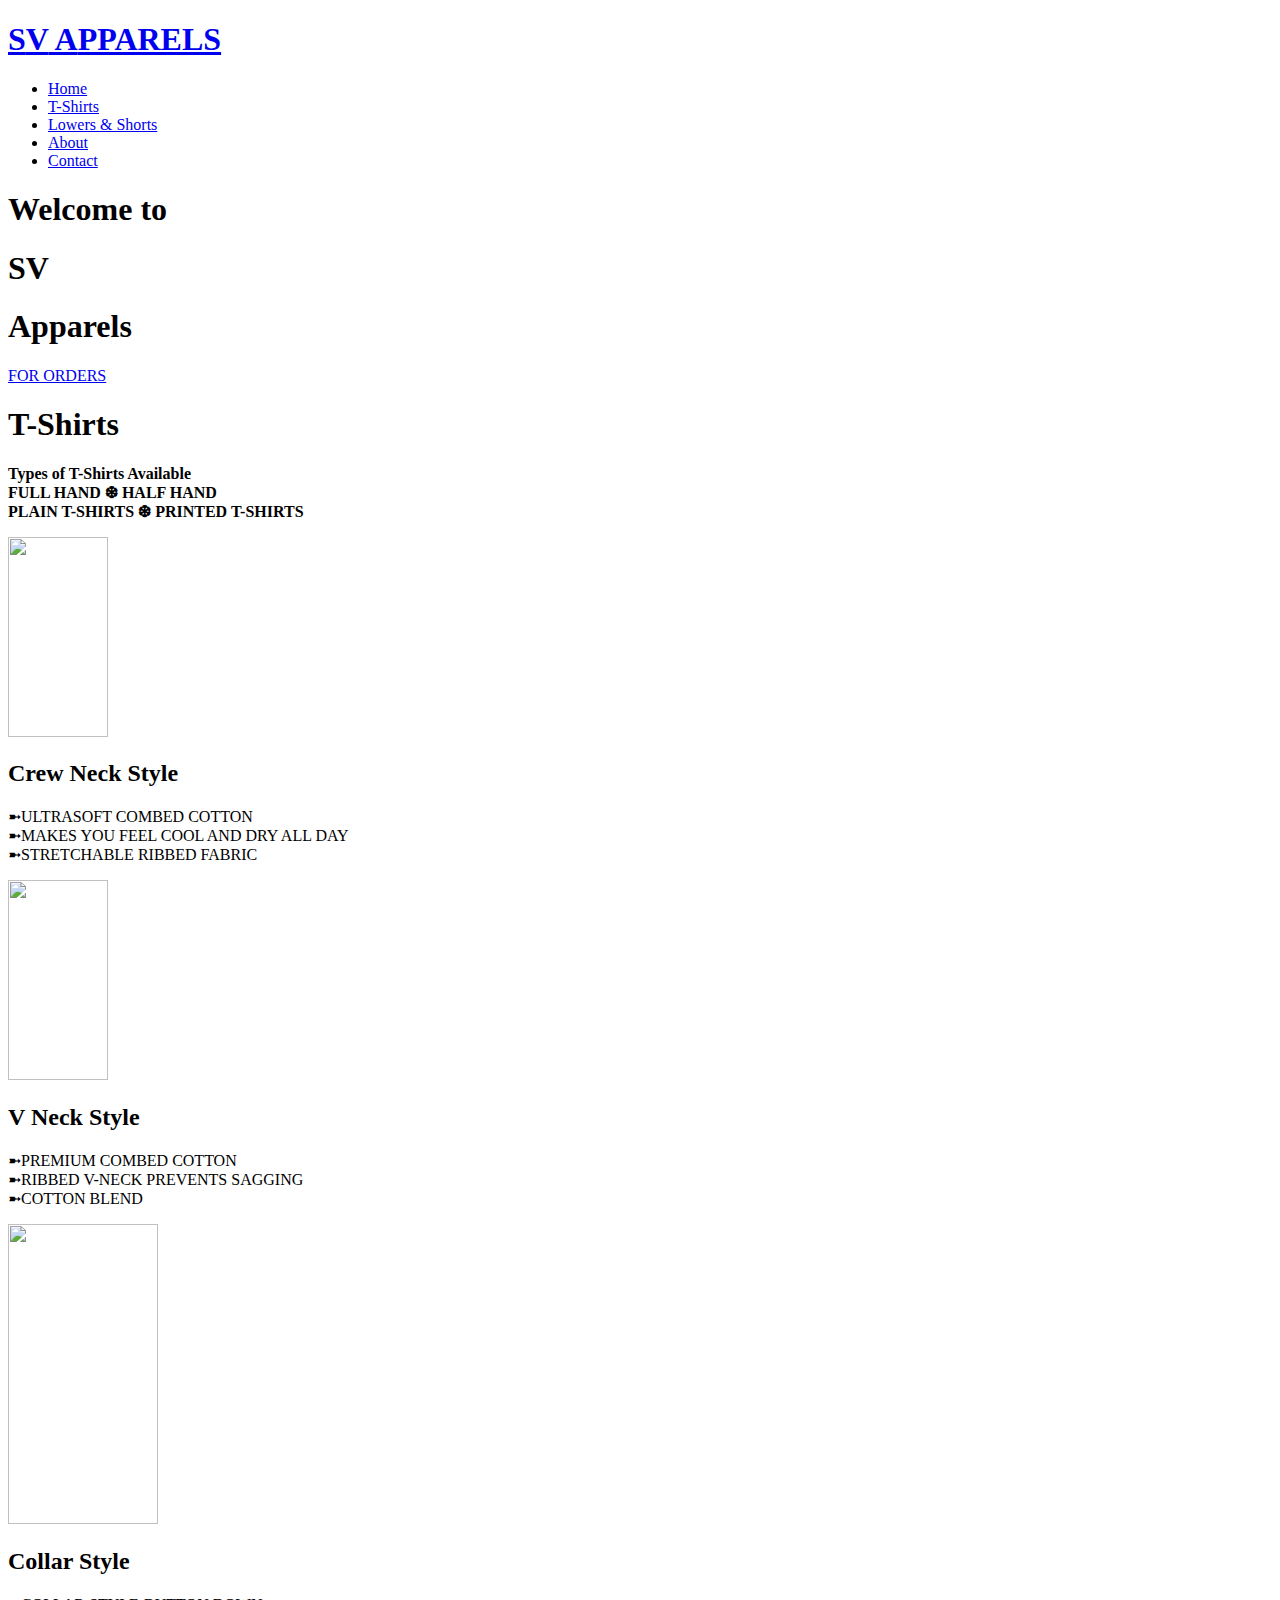
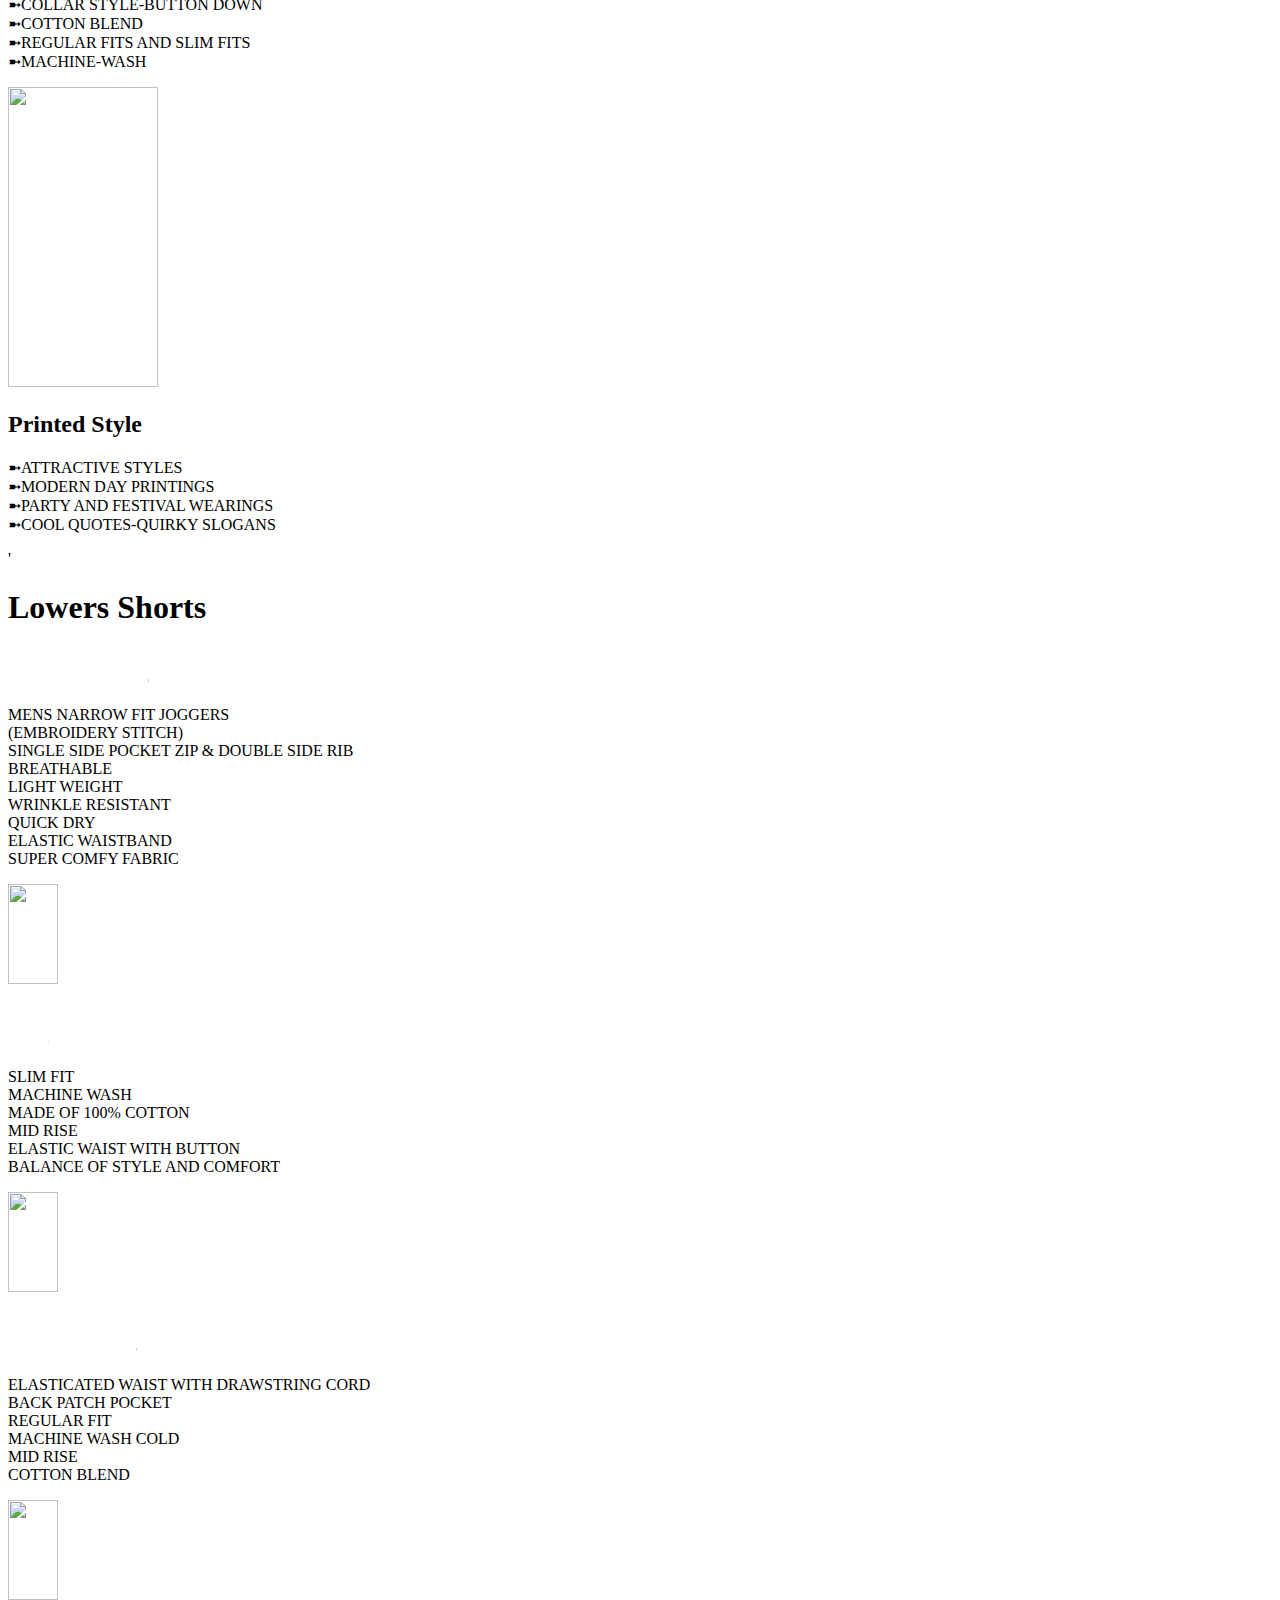
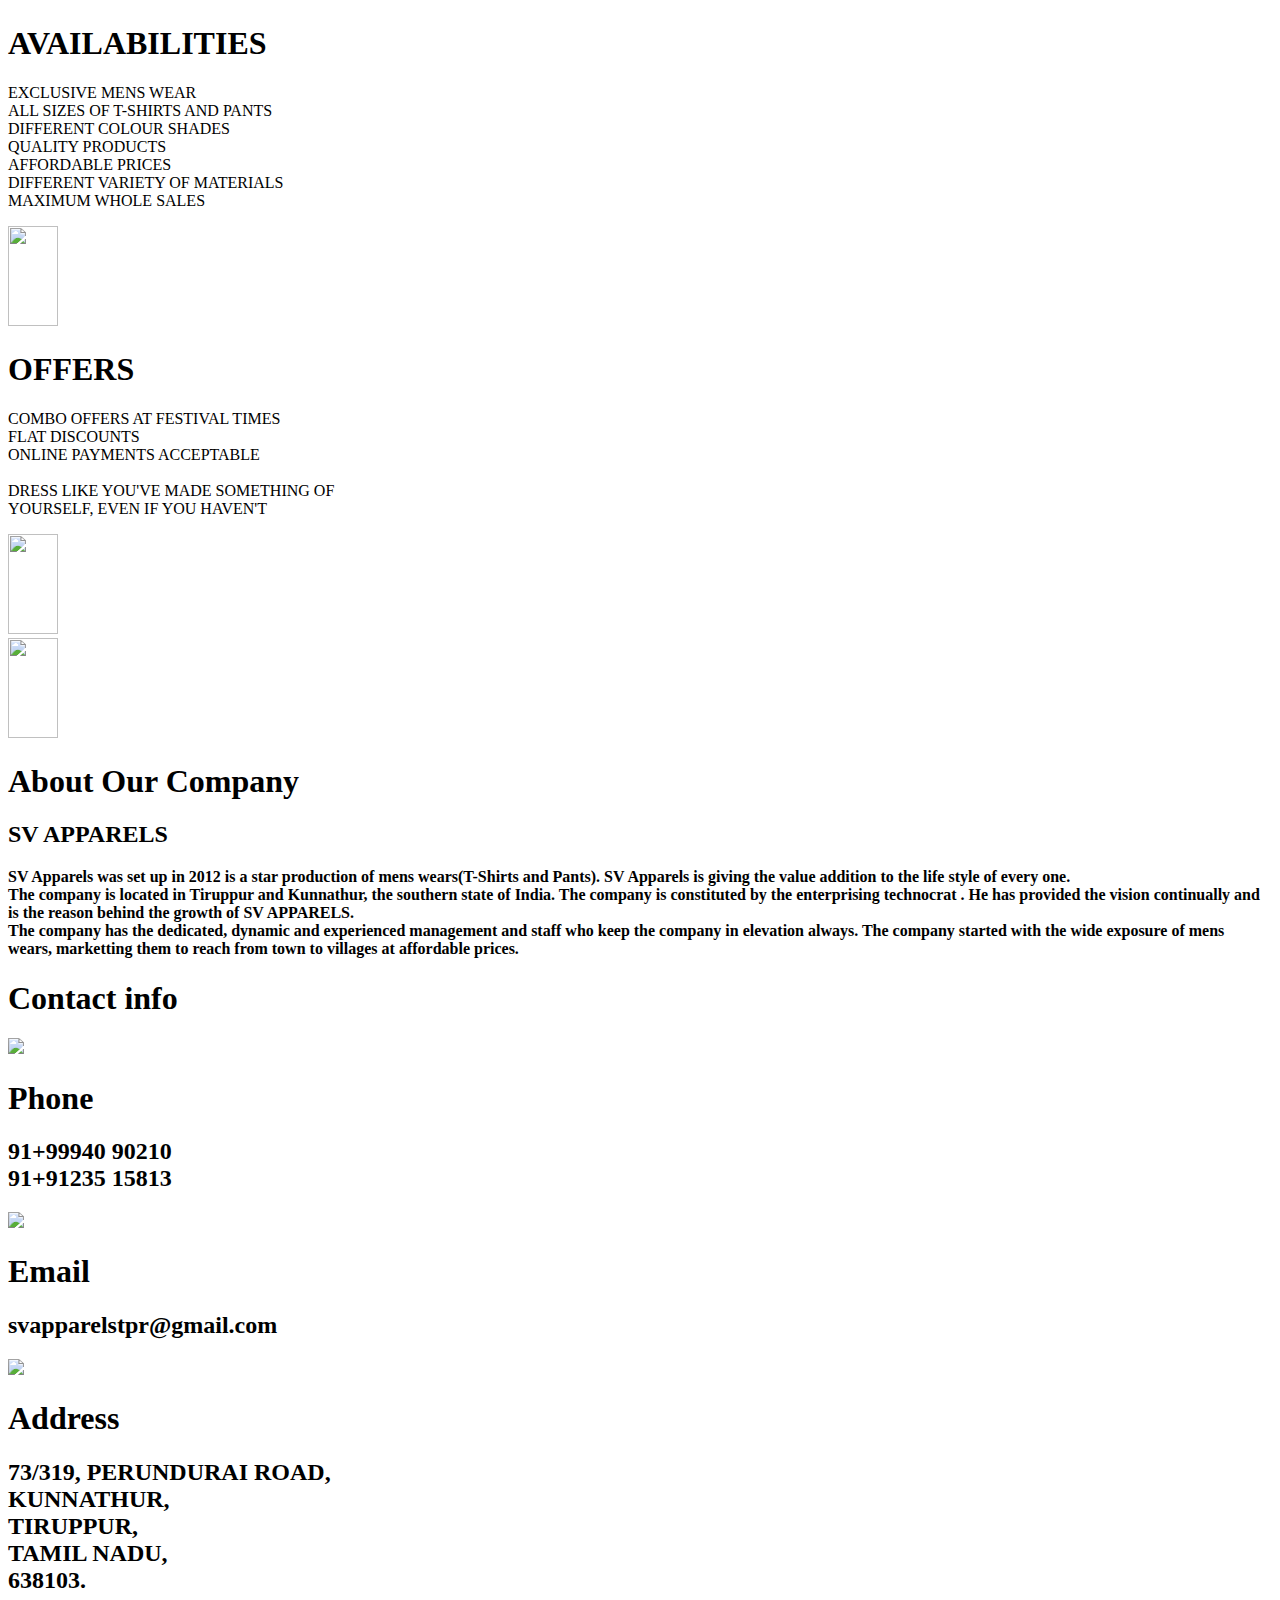
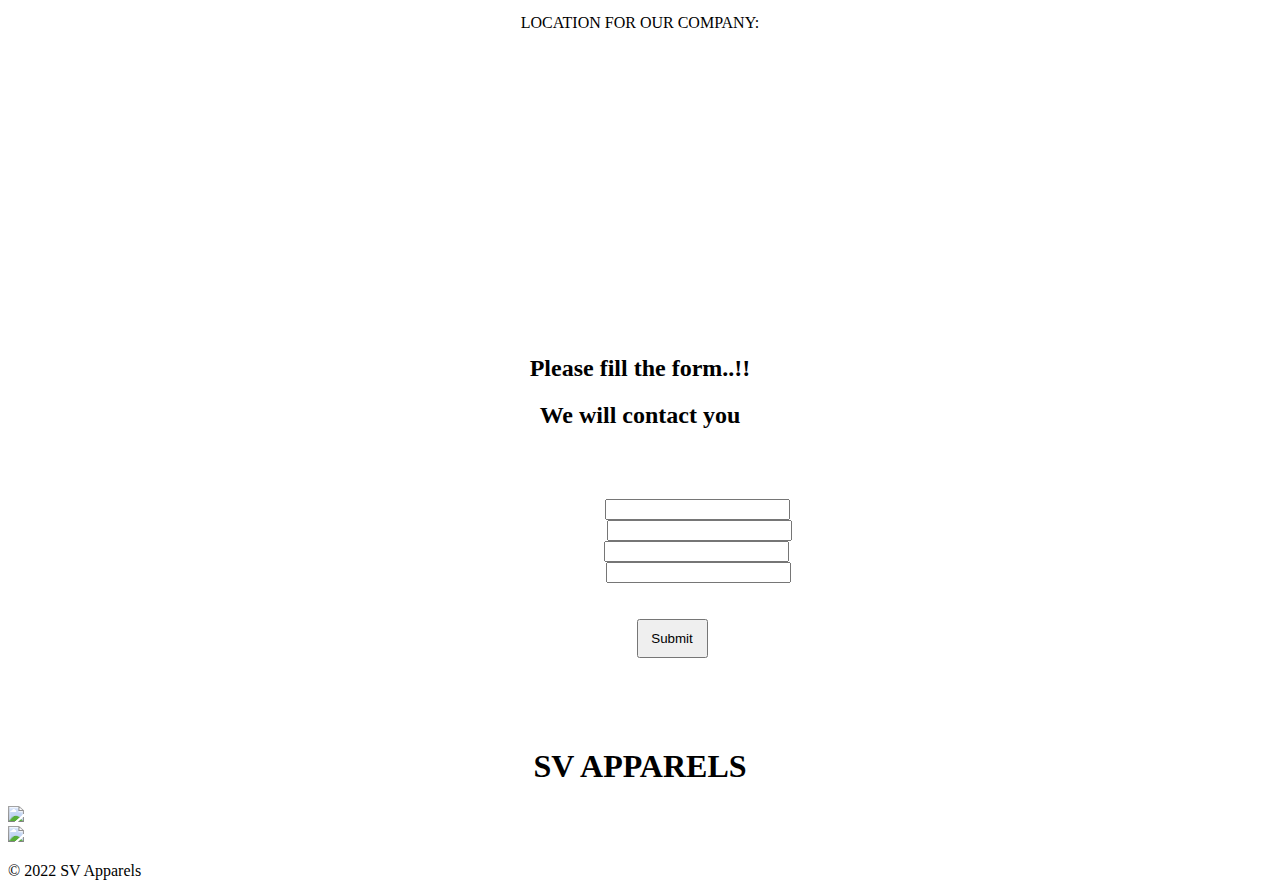
==== index.html @ cf45351d "Create index.html" ====
<!DOCTYPE html>
<html lang="en">

<head>
 	 <meta charset="UTF-8">
	  <meta name="viewport" content="width=device-width, initial-scale=1.0">
	  <link rel="stylesheet" href="style.css">
  	 <title>SV APPARELS</title>
</head>

<style>
  @media only screen and (max-width: 468px) {
    form{
      width: 100%;
      margin-left:0;
      margin-right: 0;
      left: 1;
    }
    #pants{
      display: flex;
      flex-direction: column;
      justify-content: center;
      align-items: center;
    }

    .pant-info{
      width: 100%;
    }
    .pant-img{
      width: 100%;
    }
  }
  @media only screen and (max-width: 768px) {
    form{
      width: 100%;
      margin-left:0;
      margin-right: 0;
      left: 1;
    }
    #pants{
      display: flex;
      flex-direction: column;
      justify-content: center;
      align-items: center;
    }

    .pant-info{
      width: 100%;
    }
    .pant-img{
      width: 100%;
    }
  }
</style>
    
<body>
  <!-- Header -->
	  <section id="header">
	    <div class="header container">
	      <div class="nav-bar">
	        <div class="brand">
	          <a href="#hero">
	            <h1><SPAN>S</SPAN>V<span> A</span>PPARELS</h1>
	          </a>
 	        </div>
    	    <div class="nav-list">
    	     <div class="hamburger">
            <div class="bar"></div>
           </div>
                   <ul>
         	    <li><a href="#hero" data-after="Home">Home</a></li>
        	    <li><a href="#tshirts" data-after="T-Shirts">T-Shirts</a></li>
        	    <li><a href="#pants" data-after="Lowers & Shorts">Lowers & Shorts</a></li>
        	    <li><a href="#about" data-after="About">About</a></li>
        	    <li><a href="#contact" data-after="Contact">Contact</a></li>
                  </ul>
             </div>
             </div>
             </div>
    </section>
  <!-- End Header -->



  <!-- Hero Section  -->
  <section id="hero">
    <div class="hero container">
      <div>
	<body background=imgbg.jpg>
        <h1>Welcome to <span></span></h1>
        <h1>SV<span></span></h1>
        <h1>Apparels <span></span></h1>
        <a href="#footer" type="button" class="cta">FOR ORDERS</a>
      </div>
    </div>
  </section>
  <!-- End Hero Section  -->

  <!-- tshirt Section -->
   <section id="tshirts">
       <div class="tshirts container">
       <div class="tshirt-top">
         <h1 class="section-title">T<span>-</span>Shirts</h1>

                 <p><b>Types of T-Shirts Available<br>FULL HAND ❆ HALF HAND <br> PLAIN T-SHIRTS ❆ PRINTED T-SHIRTS</b></P>
                 </div>
                 <div class="tshirt-bottom">
                 <div class="tshirt-item">
                 <div class>
	<a href="cn.html"><img src="imgts1.jpg" width="100"height="200"></a></div>
         	 <h2><c>Crew Neck Style</c></h2>
	<p>➼ULTRASOFT COMBED COTTON<BR>➼MAKES YOU FEEL COOL AND DRY ALL DAY<BR>➼STRETCHABLE RIBBED FABRIC</P>
                  </div>

                  <div class="tshirt-item">
                  <div class>
  <a href="vn.html"><img src="imgts2.jpg"width="100"height="200" ></a></div>
                    <h2>V Neck Style</h2>
	 <P>➼PREMIUM COMBED COTTON <BR>➼RIBBED V-NECK PREVENTS SAGGING<BR>➼COTTON BLEND</P>
                  </div>

                  <div class="tshirt-item">
                  <div class>
 <a href="ccon.html"><img src="imgts3.jpg" width="150"height="300"></a></div>
         	<h2><c>Collar Style</c></h2>
	<P>➼COLLAR STYLE-BUTTON DOWN<BR>➼COTTON BLEND<BR>➼REGULAR FITS AND SLIM FITS<BR>➼MACHINE-WASH</P>
	</div>
	<div class="tshirt-item">

                   <div class>
  <a href="pn.html"><img src="imgts4.jpg" width="150"height="300"></a></div>
         	 <h2><c>Printed Style</c></h2>
	 <p>➼ATTRACTIVE STYLES<BR>➼MODERN DAY PRINTINGS<BR>➼PARTY AND FESTIVAL WEARINGS<BR>➼COOL QUOTES-QUIRKY SLOGANS</P>
                    </div>
                    </div>
                    </div>
                   </div>
          </section>
  <!-- End tshirt Section -->


  <!-- pants Section -->
    <section id="pants">
      '
    <div class="pants container">
        <div class="pants-header">
        <h1 class="section-title">Lowers <span>Shorts</span></h1>
        </div>
        <div class="all-pants">
        <div class="pant-item">
        <div class="pant-info">
          <a href="lo.html"><h1 style="color: white; background-color: transparent;text-decoration: underline;">LOWERS</h1></a>
        <p>MENS NARROW FIT JOGGERS<BR>(EMBROIDERY STITCH)<BR>SINGLE SIDE POCKET ZIP & DOUBLE SIDE RIB<br>BREATHABLE<BR>LIGHT WEIGHT<br>WRINKLE RESISTANT<BR>QUICK DRY<BR>ELASTIC WAISTBAND<br>SUPER COMFY FABRIC</p>
        </div>
        <div class="pant-img">
          <img src="imglo1.jpg" width="50"height="100">
          </div>
            </div>
            <div class="pant-item">
            <div class="pant-info">
          <a href="three.html"><h1 style="color: white; background-color: transparent;text-decoration: underline;">3/4</h1></a>
            <p>SLIM FIT<BR>MACHINE WASH<BR>MADE OF 100% COTTON<BR>MID RISE<br>ELASTIC WAIST WITH BUTTON<BR>BALANCE OF STYLE AND COMFORT<BR></p>
            </div>
            <div class="pant-img">
            <img src="imglo2.jpg"width="50"height="100">
            </div>
            </div>
            <div class="pant-item">
            <div class="pant-info">
          <a href="sh.html"><h1 style="color: white; background-color: transparent;text-decoration: underline;">SHORTS</h1></a>
            <p>ELASTICATED WAIST WITH DRAWSTRING CORD<BR>BACK PATCH POCKET<BR>REGULAR FIT<BR>MACHINE WASH COLD<BR>MID RISE<BR>COTTON BLEND</p>
           </div>
           <div class="pant-img">
           <img src="imglo3.jpg"width="50"height="100">
           </div>
           </div>
           <div class="pant-item">
           <div class="pant-info">
           <h1>AVAILABILITIES</h1>
           <p>EXCLUSIVE MENS WEAR<BR>ALL SIZES OF T-SHIRTS AND PANTS<BR>DIFFERENT COLOUR SHADES<BR>QUALITY PRODUCTS<br>AFFORDABLE PRICES<BR>DIFFERENT VARIETY OF MATERIALS<br>MAXIMUM WHOLE SALES  </p>
          </div>
          <div class="pant-img">
          <img src="avai.jpg"width="50"height="100">
          </div>
          </div>
          <div class="pant-item">
          <div class="pant-info">
          <h1><c>OFFERS</c></h1>
          <p>COMBO OFFERS AT FESTIVAL TIMES<BR>FLAT DISCOUNTS<BR>ONLINE PAYMENTS ACCEPTABLE<BR><BR><span>DRESS LIKE YOU'VE MADE SOMETHING OF<BR>YOURSELF, EVEN IF YOU HAVEN'T</span> </p>
          </div>
          <div class="pant-img">
          <img src="imgfest.jpg"width="50"height="100"">
          </div>
          </div>
          </div>
          </div>
  </section>
  <!-- End pants Section -->



  <!-- About Section -->
     <section id="about">
     <div class="about container">
     <div class="col-left">
      <div class="about-img">
      <img src="IMGLOGO.jpg"width="50"height="100">
      </div>
      </div>
      <div class="col-right">
      <h1 class="section-title">About<span> Our Company</span></h1>
      <h2>SV APPARELS</h2>
      <p><b>SV Apparels was set up in 2012 is a star production of mens wears(T-Shirts and Pants). SV Apparels is giving the value addition to the life style of every one.<br> The company is located in Tiruppur and Kunnathur, the southern state of India. The company is constituted by the enterprising technocrat . He has provided the vision continually and is the reason behind the growth of SV APPARELS.<BR> The company has the dedicated, dynamic and experienced management and staff who keep the company in elevation always. The company started with the wide exposure of mens wears, marketting them to reach from town to villages at affordable prices.</b> </p>
      </div>
      </div>
      </section>
  <!-- End About Section -->



  <!-- Contact Section -->
  <section id="contact">
      <div class="contact container">
      <div>
      <h1 class="section-title">Contact <span>info</span></h1>
      </div>
       <div class="contact-items">
       <div class="contact-item">
       <div class="icon"><img src="https://img.icons8.com/bubbles/100/000000/phone.png" /></div>
       <div class="contact-info">
       <h1>Phone</h1>
       <h2>91+99940 90210<BR>91+91235 15813</h2>
       </div>
       </div>
       <div class="contact-item">
       <div class="icon"><img src="https://img.icons8.com/bubbles/100/000000/new-post.png" /></div>
       <div class="contact-info">
       <h1>E<SPAN>mail</h1>
       <h2>svapparelstpr@gmail.com</h2>
       </div>
       </div>
       <div class="contact-item">
       <div class="icon"><img src="https://img.icons8.com/bubbles/100/000000/map-marker.png" /></div>
       <div class="contact-info">
       <h1>Address</h1>
       <h2>73/319, PERUNDURAI ROAD,<BR>KUNNATHUR,<BR>TIRUPPUR,<BR>TAMIL NADU,<BR>638103.</h2>
       </div>
       </div>
       </div>
       </div>
    </section>
  <!-- End Contact Section -->



  <!-- Footer -->
  <section id="footer">
      <div class="footer container">
       <div class="brand"style="width:100%;text-align:center;">
        <p>LOCATION FOR OUR COMPANY:</p><br>
       <p><iframe src="https://www.google.com/maps/embed?pb=!1m18!1m12!1m3!1d199.01786493221442!2d77.41160197862699!3d11.2724024660355!2m3!1f0!2f0!3f0!3m2!1i1024!2i768!4f13.1!3m3!1m2!1s0x3ba9113a543c4609%3A0x788a670d718868e5!2sSV%20APPARELS!5e1!3m2!1sen!2sin!4v1655991549401!5m2!1sen!2sin" width="400" height="250" style="border:0;" allowfullscreen="" loading="lazy" referrerpolicy="no-referrer-when-downgrade"></iframe></p>
        <h2>Please fill the form..!!</h2>
        <h2>We will contact you</h2><br>
        <form action="https://formsubmit.co/dhamodharans.19ece@kongu.edu" method="POST" style="color: white; width:100%;padding:30px;margin-left: auto;margin-right: auto;font-size: 16px;border: 2px solid white;">
          <label for="name">Name :</label>
          <input type="text" name="name" required><br>
          <label for="name">Email&ensp;:</label>
          <input type="email" name="email" required><br>
          <label for="phone">Phone:</label>
          <input type="text" name="phone" required><br>
          <label for="query">Query :</label>
          <input type="text" name="query" required><br>
          <input type="hidden" name="_captcha" value="false">
          <input type="hidden" name="_next" value="http://127.0.0.1:5500/solution.html"><br><br>
          <button type="submit" style="padding: 10px;width:71px;">Submit</button>
     </form><br><br>
      <h1><span>S</span>V<span> A</span>PPARELS</h1>
      </div>
      <h2></h2>
      <div class="social-icon">
      <div class="social-item">
      <a href="https://www.facebook.com/profile.php?id=100005364581703"><img src="https://img.icons8.com/bubbles/100/000000/facebook-new.png" /></a>
      </div>
      <div class="social-item">
      <a href="https://wa.me/919994090210?text=Welcome%20to%20SV%20Apparels"><img src="https://img.icons8.com/bubbles/2x/whatsapp.png" /></a>
      </div>
      </div>
      <p>© 2022 SV Apparels</p>
      </div>
    </section>
  <!-- End Footer -->


  <script src="app.js"></script>
</body>

</html>
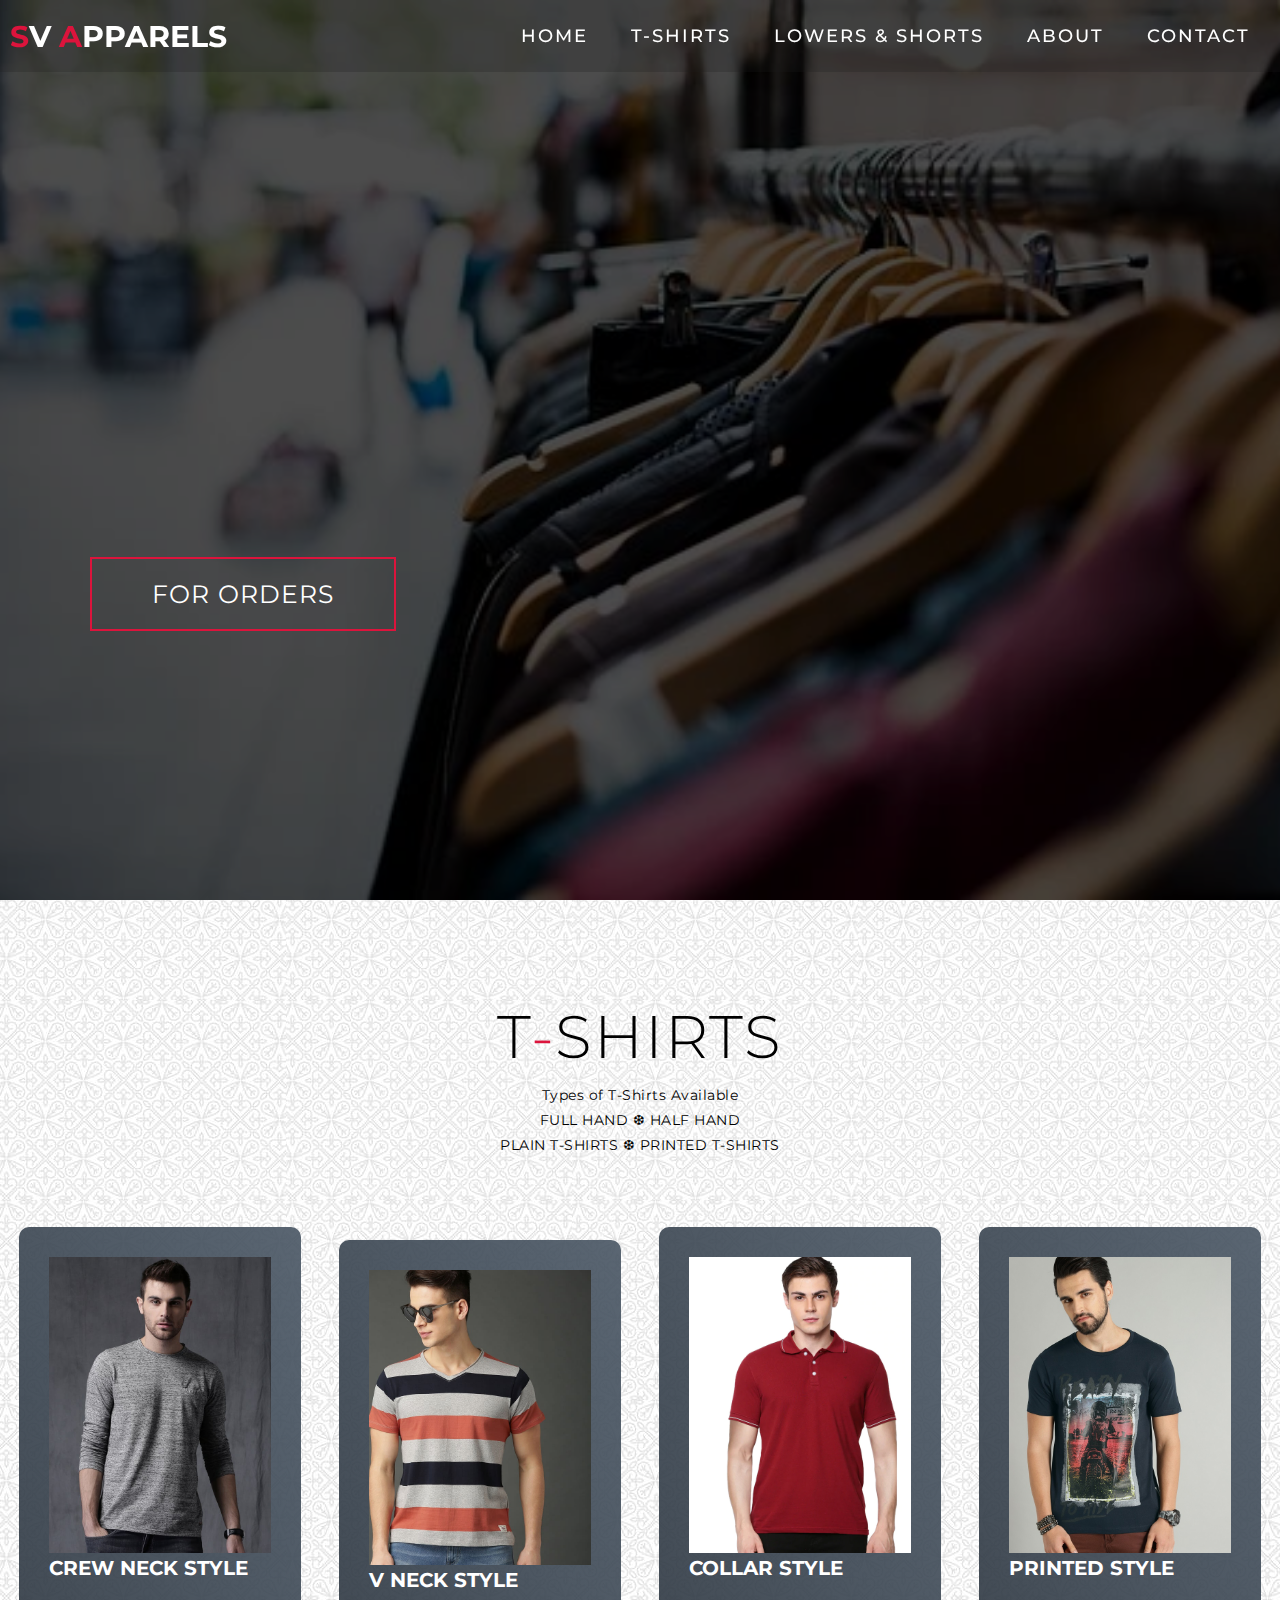
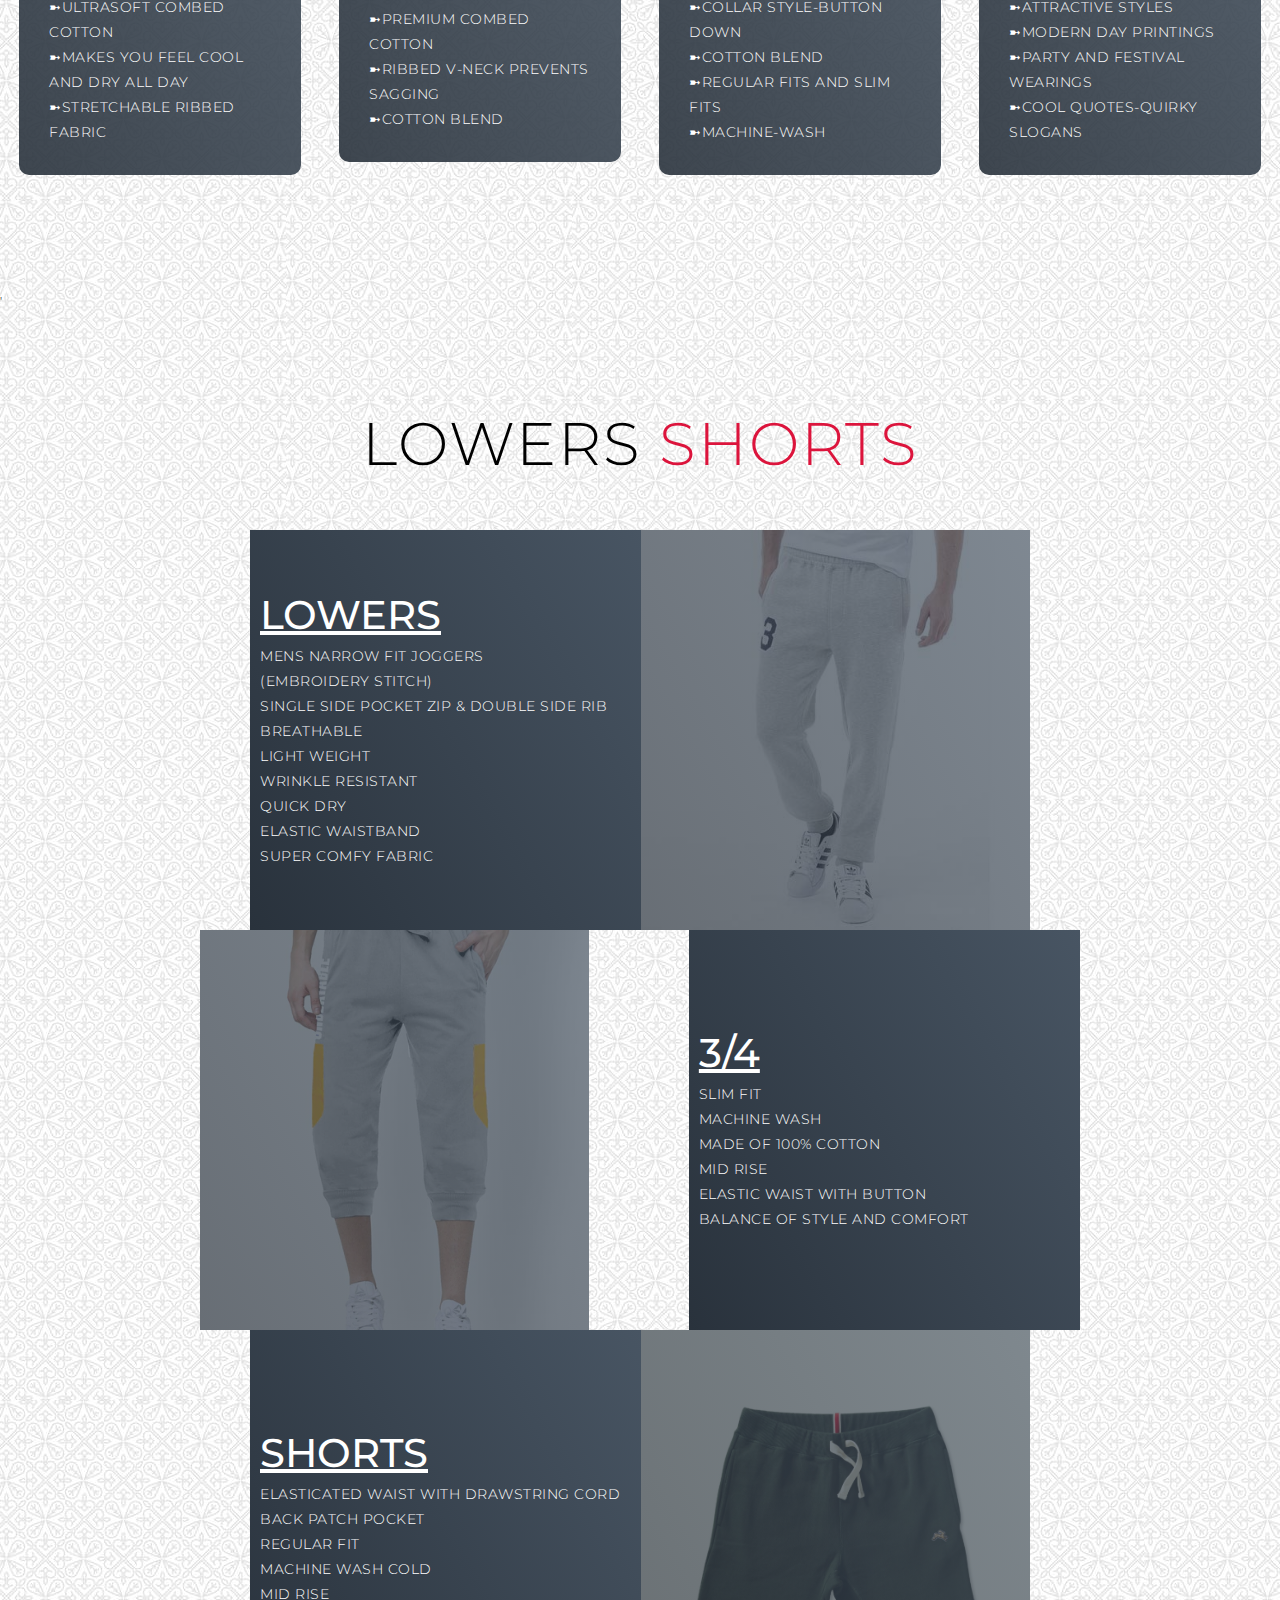
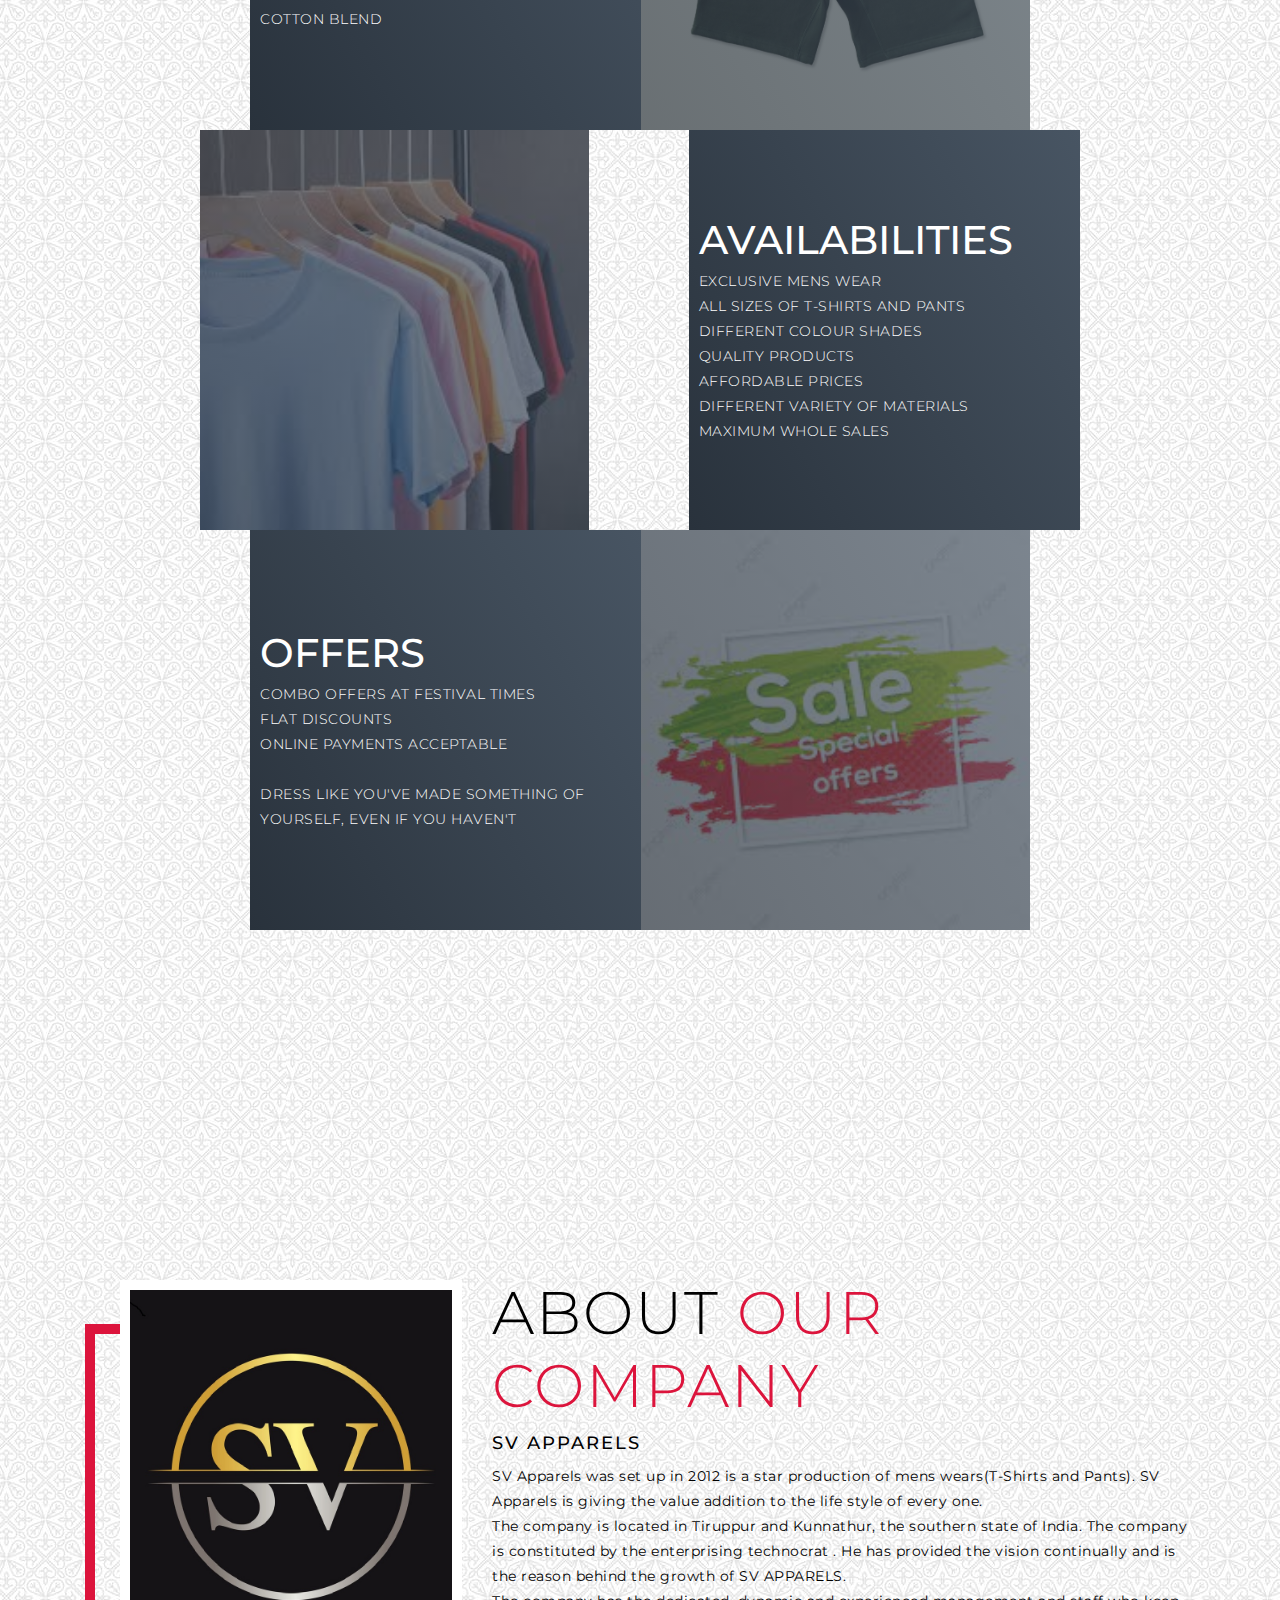
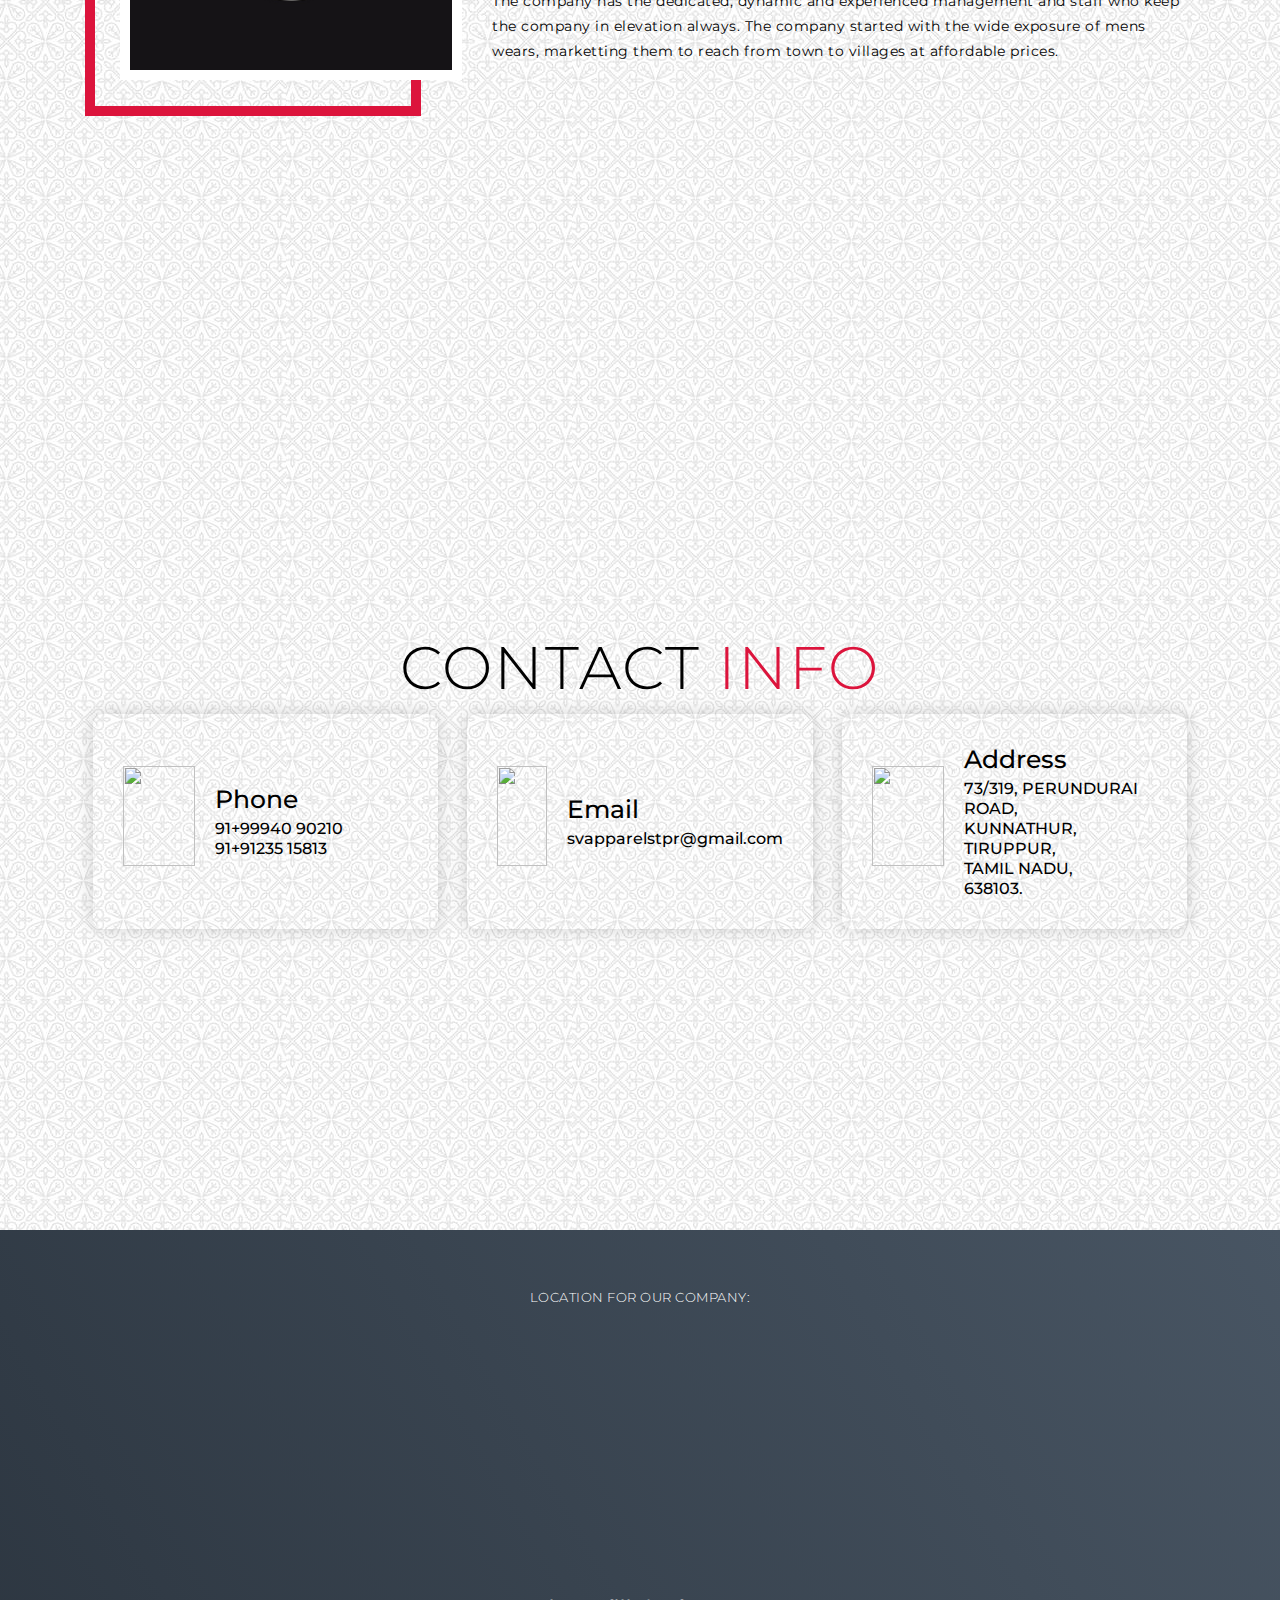
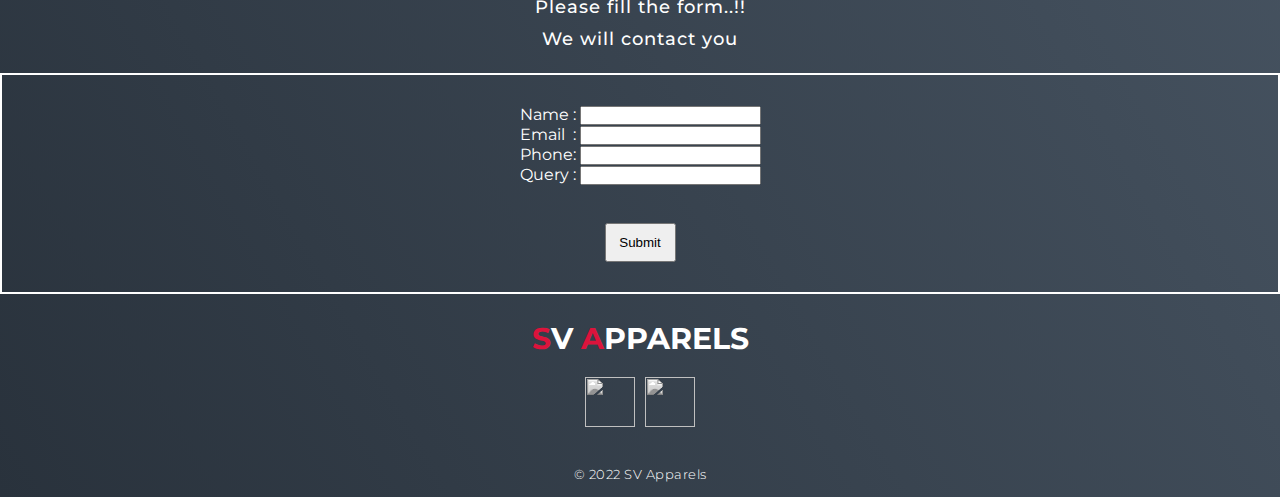
==== commit f40cc2cf: "Update index.html" ====
--- a/index.html
+++ b/index.html
@@ -271,7 +271,7 @@
           <label for="query">Query :</label>
           <input type="text" name="query" required><br>
           <input type="hidden" name="_captcha" value="false">
-          <input type="hidden" name="_next" value="http://127.0.0.1:5500/solution.html"><br><br>
+          <input type="hidden" name="_next" value="https://dhamo1107.github.io/svapparel/"><br><br>
           <button type="submit" style="padding: 10px;width:71px;">Submit</button>
      </form><br><br>
       <h1><span>S</span>V<span> A</span>PPARELS</h1>
--- a/style.css
+++ b/style.css
@@ -0,0 +1,705 @@
+@import 'https://fonts.googleapis.com/css?family=Montserrat:300, 400, 700&display=swap';
+* {
+	padding: 0;
+	margin: 0;
+	box-sizing: border-box;
+}
+html {
+	font-size: 10px;
+	font-family: 'Montserrat', sans-serif;
+	scroll-behavior: smooth;
+}
+a {
+	text-decoration: none;
+}
+.container {
+	min-height: 100vh;
+	width: 100%;
+	display: flex;
+	align-items: center;
+	justify-content: center;
+}
+img {
+	height: 100%;
+	width: 100%;
+	object-fit: cover;
+}
+p {
+	color: black;
+	font-size: 1.4rem;
+	margin-top: 5px;
+	line-height: 2.5rem;
+	font-weight: 300;
+	letter-spacing: 0.05rem;
+}
+.section-title {
+	font-size: 4rem;
+	font-weight: 300;
+	color: black;
+	margin-bottom: 10px;
+	text-transform: uppercase;
+	letter-spacing: 0.2rem;
+	text-align: center;
+}
+.section-title span {
+	color: crimson;
+}
+
+.cta {
+	display: inline-block;
+	padding: 10px 30px;
+	color: white;
+	background-color: transparent;
+	border: 2px solid crimson;
+	font-size: 2rem;
+	text-transform: uppercase;
+	letter-spacing: 0.1rem;
+	margin-top: 30px;
+	transition: 0.3s ease;
+	transition-property: background-color, color;
+}
+.cta:hover {
+	color: white;
+	background-color: crimson;
+}
+.brand h1 {
+	font-size: 3rem;
+	text-transform: uppercase;
+	color: white;
+}
+.brand h1 span {
+	color: crimson;
+}
+
+/* Header section */
+#header {
+	position: fixed;
+	z-index: 1000;
+	left: 0;
+	top: 0;
+	width: 100vw;
+	height: auto;
+}
+#header .header {
+	min-height: 8vh;
+	background-color: rgba(31, 30, 30, 0.24);
+	transition: 0.3s ease background-color;
+}
+#header .nav-bar {
+	display: flex;
+	align-items: center;
+	justify-content: space-between;
+	width: 100%;
+	height: 100%;
+	max-width: 1300px;
+	padding: 0 10px;
+}
+#header .nav-list ul {
+	list-style: none;
+	position: absolute;
+	background-color: rgb(31, 30, 30);
+	width: 100vw;
+	height: 100vh;
+	left: 100%;
+	top: 0;
+	display: flex;
+	flex-direction: column;
+	justify-content: center;
+	align-items: center;
+	z-index: 1;
+	overflow-x: hidden;
+	transition: 0.5s ease left;
+}
+#header .nav-list ul.active {
+	left: 0%;
+}
+#header .nav-list ul a {
+	font-size: 2.5rem;
+	font-weight: 500;
+	letter-spacing: 0.2rem;
+	text-decoration: none;
+	color: white;
+	text-transform: uppercase;
+	padding: 20px;
+	display: block;
+}
+#header .nav-list ul a::after {
+	content: attr(data-after);
+	position: absolute;
+	top: 50%;
+	left: 50%;
+	transform: translate(-50%, -50%) scale(0);
+	color: rgba(240, 248, 255, 0.021);
+	font-size: 13rem;
+	letter-spacing: 50px;
+	z-index: -1;
+	transition: 0.3s ease letter-spacing;
+}
+#header .nav-list ul li:hover a::after {
+	transform: translate(-50%, -50%) scale(1);
+	letter-spacing: initial;
+}
+#header .nav-list ul li:hover a {
+	color: crimson;
+}
+#header .hamburger {
+	height: 60px;
+	width: 60px;
+	display: inline-block;
+	border: 3px solid white;
+	border-radius: 50%;
+	position: relative;
+	display: flex;
+	align-items: center;
+	justify-content: center;
+	z-index: 100;
+	cursor: pointer;
+	transform: scale(0.8);
+	margin-right: 20px;
+}
+#header .hamburger:after {
+	position: absolute;
+	content: '';
+	height: 100%;
+	width: 100%;
+	border-radius: 50%;
+	border: 3px solid white;
+	animation: hamburger_puls 1s ease infinite;
+}
+#header .hamburger .bar {
+	height: 2px;
+	width: 30px;
+	position: relative;
+	background-color: white;
+	z-index: -1;
+}
+#header .hamburger .bar::after,
+#header .hamburger .bar::before {
+	content: '';
+	position: absolute;
+	height: 100%;
+	width: 100%;
+	left: 0;
+	background-color: white;
+	transition: 0.3s ease;
+	transition-property: top, bottom;
+}
+#header .hamburger .bar::after {
+	top: 8px;
+}
+#header .hamburger .bar::before {
+	bottom: 8px;
+}
+#header .hamburger.active .bar::before {
+	bottom: 0;
+}
+#header .hamburger.active .bar::after {
+	top: 0;
+}
+/* End Header section */
+
+/* Hero Section */
+#hero {
+	background-image: url(./imgDesign.jpg);
+	background-size: cover;
+	background-position: top center;
+	position: relative;
+	z-index: 1;
+}
+#hero::after {
+	content: '';
+	position: absolute;
+	left: 0;
+	top: 0;
+	height: 100%;
+	width: 100%;
+	background-color: black;
+	opacity: 0.7;
+	z-index: -1;
+}
+#hero .hero {
+	max-width: 1200px;
+	margin: 0 auto;
+	padding: 0 50px;
+	justify-content: flex-start;
+}
+#hero h1 {
+	display: block;
+	width: fit-content;
+	font-size: 4rem;
+	position: relative;
+	color: transparent;
+	animation: text_reveal 0.5s ease forwards;
+	animation-delay: 1s;
+}
+#hero h1:nth-child(1) {
+	animation-delay: 1s;
+}
+#hero h1:nth-child(2) {
+	animation-delay: 2s;
+}
+#hero h1:nth-child(3) {
+	animation: text_reveal_name 0.5s ease forwards;
+	animation-delay: 3s;
+}
+#hero h1 span {
+	position: absolute;
+	top: 0;
+	left: 0;
+	height: 100%;
+	width: 0;
+	background-color: crimson;
+	animation: text_reveal_box 1s ease;
+	animation-delay: 0.5s;
+}
+#hero h1:nth-child(1) span {
+	animation-delay: 0.5s;
+}
+#hero h1:nth-child(2) span {
+	animation-delay: 1.5s;
+}
+#hero h1:nth-child(3) span {
+	animation-delay: 2.5s;
+}
+
+/* End Hero Section */
+
+/* tshirts Section */
+#tshirts .tshirts {
+	flex-direction: column;
+	text-align: center;
+	max-width: 1500px;
+	margin: 0 auto;
+	padding: 100px 0;
+}
+#tshirts .tshirt-top {
+	max-width: 500px;
+	margin: 0 auto;
+}
+#tshirts .tshirt-bottom {
+	display: flex;
+	align-items: center;
+	justify-content: center;
+	flex-wrap: wrap;
+	margin-top: 50px;
+}
+#tshirts .tshirt-item {
+	flex-basis: 80%;
+	display: flex;
+	align-items: flex-start;
+	justify-content: center;
+	flex-direction: column;
+	padding: 30px;
+	border-radius: 10px;
+	background-image: url(./img/img-1.png);
+	background-size: cover;
+	margin: 10px 5%;
+	position: relative;
+	z-index: 1;
+	overflow: hidden;
+}
+#tshirts .tshirt-item::after {
+	content: '';
+	position: absolute;
+	left: 0;
+	top: 0;
+	height: 100%;
+	width: 100%;
+	background-image: linear-gradient(60deg, #29323c 0%, #485563 100%);
+	opacity: 0.9;
+	z-index: -1;
+}
+#tshirts .tshirt-bottom .icon {
+	height: 80px;
+	width: 80px;
+	margin-bottom: 20px;
+}
+#tshirts .tshirt-item h2 {
+	font-size: 2rem;
+	color: white;
+	margin-bottom: 10px;
+	text-transform: uppercase;
+}
+#tshirts .tshirt-item p {
+	color: white;
+	text-align: left;
+}
+/* End tshirts Section */
+
+/* pants section */
+#pants .pants {
+	flex-direction: column;
+	max-width: 1200px;
+	margin: 0 auto;
+	padding: 100px 0;
+}
+#pants .pants-header h1 {
+	margin-bottom: 50px;
+}
+#pants .all-pants {
+	display: flex;
+	align-items: center;
+	justify-content: center;
+	flex-direction: column;
+}
+#pants .pant-item {
+	display: flex;
+	align-items: center;
+	justify-content: center;
+	flex-direction: column;
+	width: 100%;
+	margin: 20px auto;
+	overflow: hidden;
+	border-radius: 10px;
+}
+#pants .pant-info {
+	padding: 10px;
+	flex-basis: 50%;
+	height: 80%;
+	display: flex;
+	align-items: flex-start;
+	justify-content: center;
+	flex-direction: column;
+	background-image: linear-gradient(60deg, #29323c 0%, #485563 100%);
+	color: white;
+	margin-left: 50px;
+}
+#pants .pant-info h1 {
+	font-size: 4rem;
+	font-weight: 500;
+}
+#pants .pant-info h2 {
+	font-size: 1.8rem;
+	font-weight: 500;
+	margin-top: 10px;
+}
+#pants .pant-info p {
+	color: white;
+}
+#pants .pant-img {
+	flex-basis: 50%;
+	height: 300px;
+	overflow: hidden;
+	position: relative;
+	margin-right: 50px;
+}
+#pants .pant-img:after {
+	content: '';
+	position: absolute;
+	left: 0;
+	top: 0;
+	height: 100%;
+	width: 100%;
+	background-image: linear-gradient(60deg, #29323c 0%, #485563 100%);
+	opacity: 0.7;
+}
+#pants .pant-img img {
+	transition: 0.3s ease transform;
+}
+#pants .pant-item:hover .pant-img img {
+	transform: scale(1.1);
+}
+/* End pants section */
+
+/* About Section */
+#about .about {
+	flex-direction: column-reverse;
+	text-align: center;
+	max-width: 1200px;
+	margin: 0 auto;
+	padding: 100px 20px;
+}
+#about .col-left {
+	width: 250px;
+	height: 360px;
+}
+#about .col-right {
+	width: 100%;
+}
+#about .col-right h2 {
+	font-size: 1.8rem;
+	font-weight: 500;
+	letter-spacing: 0.2rem;
+	margin-bottom: 10px;
+}
+#about .col-right p {
+	margin-bottom: 20px;
+}
+#about .col-right .cta {
+	color: black;
+	margin-bottom: 50px;
+	padding: 10px 20px;
+	font-size: 2rem;
+}
+#about .col-left .about-img {
+	height: 100%;
+	width: 100%;
+	position: relative;
+	border: 10px solid white;
+}
+#about .col-left .about-img::after {
+	content: '';
+	position: absolute;
+	left: -33px;
+	top: 19px;
+	height: 98%;
+	width: 98%;
+	border: 7px solid crimson;
+	z-index: -1;
+}
+/* End About Section */
+
+/* contact Section */
+#contact .contact {
+	flex-direction: column;
+	max-width: 1200px;
+	margin: 0 auto;
+	width: 90%;
+}
+#contact .contact-items {
+	/* max-width: 400px; */
+	width: 100%;
+}
+#contact .contact-item {
+	width: 80%;
+	padding: 20px;
+	text-align: center;
+	border-radius: 10px;
+	padding: 30px;
+	margin: 30px;
+	display: flex;
+	justify-content: center;
+	align-items: center;
+	flex-direction: column;
+	box-shadow: 0px 0px 18px 0 #0000002c;
+	transition: 0.3s ease box-shadow;
+}
+#contact .contact-item:hover {
+	box-shadow: 0px 0px 5px 0 #0000002c;
+}
+#contact .icon {
+	width: 70px;
+	margin: 0 auto;
+	margin-bottom: 10px;
+}
+#contact .contact-info h1 {
+	font-size: 2.5rem;
+	font-weight: 500;
+	margin-bottom: 5px;
+}
+#contact .contact-info h2 {
+	font-size: 1.6rem;
+	line-height: 2rem;
+	font-weight: 500;
+}
+/*End contact Section */
+
+/* Footer */
+#footer {
+	background-image: linear-gradient(60deg, #29323c 0%, #485563 100%);
+}
+#footer .footer {
+	min-height: 200px;
+	flex-direction: column;
+	padding-top: 50px;
+	padding-bottom: 10px;
+}
+#footer h2 {
+	color: white;
+	font-weight: 500;
+	font-size: 1.8rem;
+	letter-spacing: 0.1rem;
+	margin-top: 10px;
+	margin-bottom: 10px;
+}
+#footer .social-icon {
+	display: flex;
+	margin-bottom: 30px;
+}
+#footer .social-item {
+	height: 50px;
+	width: 50px;
+	margin: 0 5px;
+}
+#footer .social-item img {
+	filter: grayscale(1);
+	transition: 0.3s ease filter;
+}
+#footer .social-item:hover img {
+	filter: grayscale(0);
+}
+#footer p {
+	color: white;
+	font-size: 1.3rem;
+}
+/* End Footer */
+
+/* Keyframes */
+@keyframes hamburger_puls {
+	0% {
+		opacity: 1;
+		transform: scale(1);
+	}
+	100% {
+		opacity: 0;
+		transform: scale(1.4);
+	}
+}
+@keyframes text_reveal_box {
+	50% {
+		width: 100%;
+		left: 0;
+	}
+	100% {
+		width: 0;
+		left: 100%;
+	}
+}
+@keyframes text_reveal {
+	100% {
+		color: rgb(247, 232, 232);
+	}
+}
+@keyframes text_reveal_name {
+	100% {
+		color: rgb(212, 64, 64);
+		font-weight: 500;
+	}
+}
+/* End Keyframes */
+
+/* Media Query For Tablet */
+@media only screen and (min-width: 768px) {
+	.cta {
+		font-size: 2.5rem;
+		padding: 20px 60px;
+	}
+	h1.section-title {
+		font-size: 6rem;
+	}
+
+	/* Hero */
+	#hero h1 {
+		font-size: 7rem;
+	}
+	/* End Hero */
+
+	/* tshirts Section */
+	#tshirts .tshirt-bottom .tshirt-item {
+		flex-basis: 45%;
+		margin: 2.5%;
+	}
+	/* End tshirts Section */
+
+	/* pant */
+	#pants .pant-item {
+		flex-direction: row;
+	}
+	#pants .pant-item:nth-child(even) {
+		flex-direction: row-reverse;
+	}
+	#pants .pant-item {
+		height: 400px;
+		margin: 0;
+		width: 100%;
+		border-radius: 0;
+	}
+	#pants .all-pants .pant-info {
+		height: 100%;
+	}
+	#pants .all-pants .pant-img {
+		height: 100%;
+	}
+	/* End pant */
+
+	/* About */
+	#about .about {
+		flex-direction: row;
+	}
+	#about .col-left {
+		width: 600px;
+		height: 400px;
+		padding-left: 60px;
+	}
+	#about .about .col-left .about-img::after {
+		left: -45px;
+		top: 34px;
+		height: 98%;
+		width: 98%;
+		border: 10px solid crimson;
+	}
+	#about .col-right {
+		text-align: left;
+		padding: 30px;
+	}
+	#about .col-right h1 {
+		text-align: left;
+	}
+	/* End About */
+
+	/* contact  */
+	#contact .contact {
+		flex-direction: column;
+		padding: 100px 0;
+		align-items: center;
+		justify-content: center;
+		min-width: 20vh;
+	}
+	#contact .contact-items {
+		width: 100%;
+		display: flex;
+		flex-direction: row;
+		justify-content: space-evenly;
+		margin: 0;
+	}
+	#contact .contact-item {
+		width: 30%;
+		margin: 0;
+		flex-direction: row;
+	}
+	#contact .contact-item .icon {
+		height: 100px;
+		width: 100px;
+	}
+	#contact .contact-item .icon img {
+		object-fit: contain;
+	}
+	#contact .contact-item .contact-info {
+		width: 100%;
+		text-align: left;
+		padding-left: 20px;
+	}
+	/* End contact  */
+}
+/* End Media Query For Tablet */
+
+/* Media Query For Desktop */
+@media only screen and (min-width: 1200px) {
+	/* header */
+	#header .hamburger {
+		display: none;
+	}
+	#header .nav-list ul {
+		position: initial;
+		display: block;
+		height: auto;
+		width: fit-content;
+		background-color: transparent;
+	}
+	#header .nav-list ul li {
+		display: inline-block;
+	}
+	#header .nav-list ul li a {
+		font-size: 1.8rem;
+	}
+	#header .nav-list ul a:after {
+		display: none;
+	}
+	/* End header */
+
+	#tshirts .tshirt-bottom .tshirt-item {
+		flex-basis: 22%;
+		margin: 1.5%;
+	}
+}
+/* End  Media Query For Desktop */
